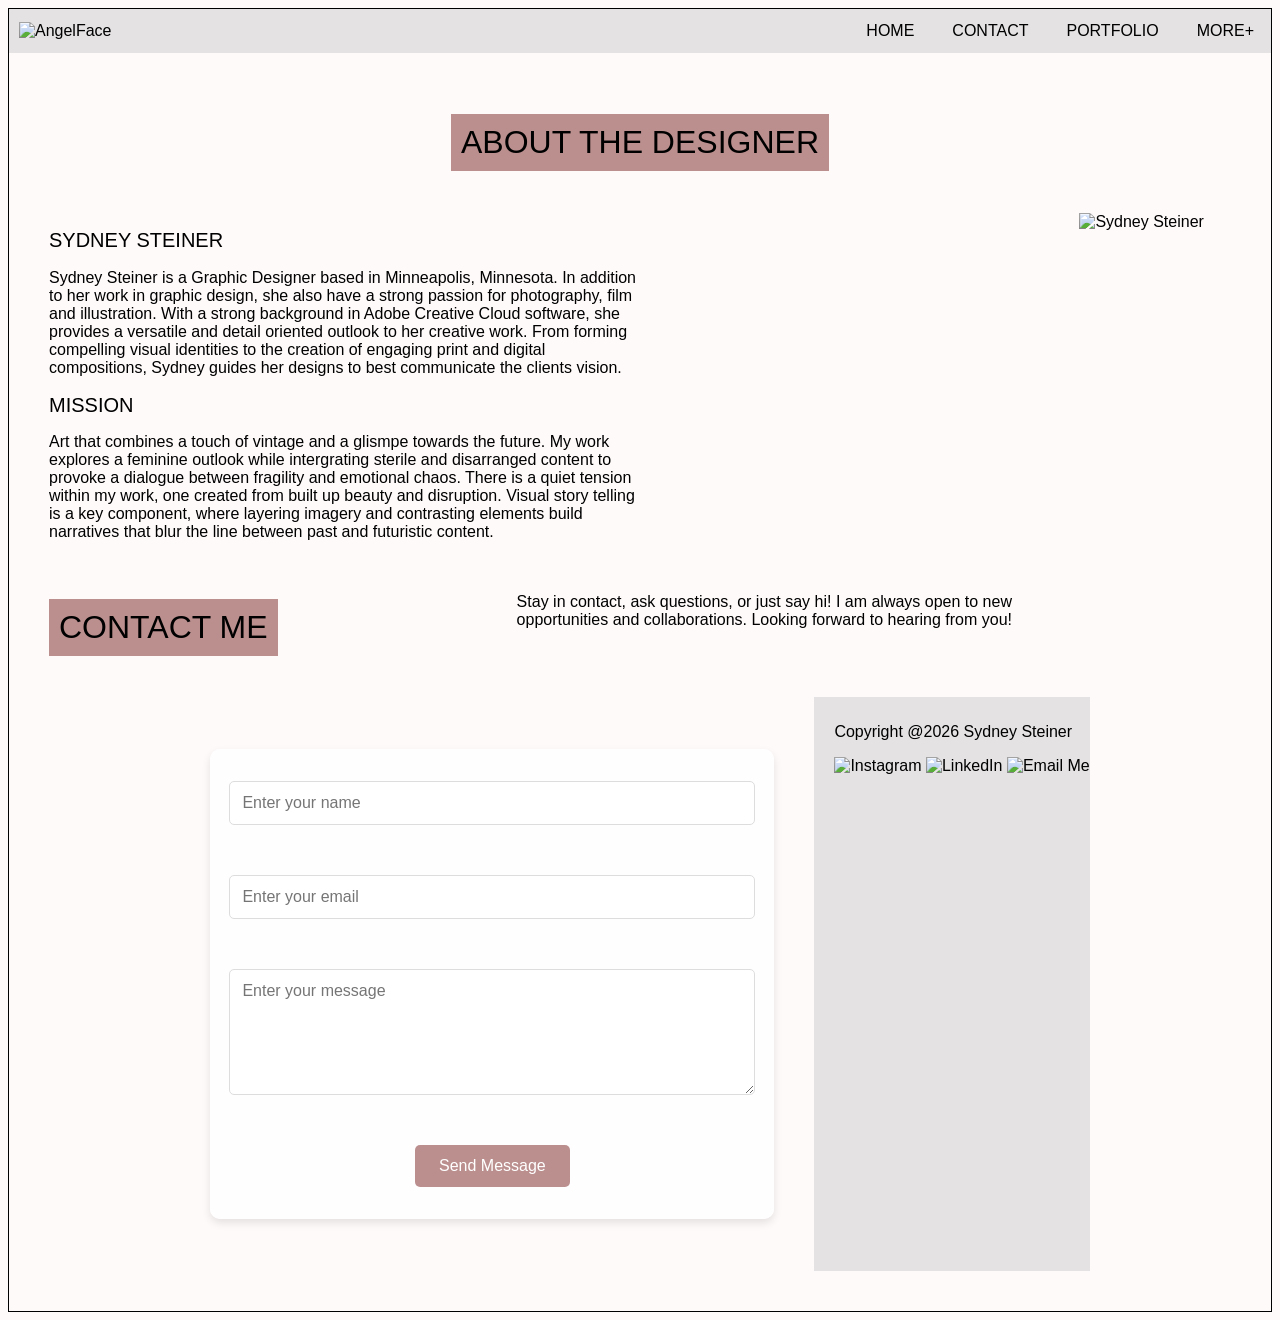
==== contact.html @ 8ff461b6 "Add files via upload" ====
<!DOCTYPE html>
<html lang="en">
<head>
    <meta charset="UTF-8">
    <meta name="viewport" content="width=device-width, initial-scale=1.0">
    <link rel="stylesheet" href="https://use.typekit.net/vuy5pia.css">
    <title>Document</title>
     <link rel="stylesheet" href="main.css">
     <link rel="stylesheet" href="normalize.css">
     <link rel="stylesheet" href="https://use.typekit.net/cha1lrw.css">
    <style>
      .container form {
        display: flex;
        flex-direction: column;
        align-items: center;
        gap: 1rem;
        max-width: 500px;
        margin: 2rem auto;
        padding: 2rem;
        background-color: rgba(255, 255, 255, 0.8);
        border-radius: 10px;
        box-shadow: 0 4px 8px rgba(0, 0, 0, 0.1);
      }
      input, textarea {
        width: 100%;
        padding: 12px;
        border: 1px solid #ddd;
        border-radius: 5px;
        font-size: 16px;
        font-family: "brown-pro", sans-serif;
      }
      textarea {
        resize: vertical;
        min-height: 100px;
      }
      button {
        background-color: rosybrown;
        color: white;
        padding: 12px 24px;
        border: none;
        border-radius: 5px;
        cursor: pointer;
        font-size: 16px;
        font-family: "brown-pro", sans-serif;
        transition: opacity 0.3s;
      }
      button:hover {
        opacity: 0.8;
      }
    </style>
</head>
 <header>
    <body> 
  <a href="index.html">
  <img src="Images/angelface logo.png" alt="AngelFace" width="200">
</a>
 <nav>
       <a href="index.html">HOME</a>
        <a href="contact.html">CONTACT</a>
        <a href="portfolio.html">PORTFOLIO</a>
        <div class="dropdown">
          <button class="dropbtn" type="button">MORE+</button>
          <div class="dropdown-content">
            <a href="angelface.html">Angelface</a>
            <a href="graphics.html">Graphics</a>
            <a href="Illustrations.html">Illustration</a>
            <a href="other.html">Other</a>
          </div>
        </div>
 </nav>
    </header>
<main>
    <h1> ABOUT THE DESIGNER</h1>
    <section style="display: flex; flex-wrap: wrap; align-items: flex-start; text-align: left; gap: 2rem;">
      <div style="flex: 1 1 50%; max-width: 50%;">
        <h2>SYDNEY STEINER</h2>
        <p>
           Sydney Steiner is a Graphic Designer based in Minneapolis, Minnesota. In addition to her work in graphic design, she also have a strong passion for photography, film and illustration. With a strong background in Adobe Creative Cloud software, she provides a versatile and detail oriented outlook to her creative work. From forming compelling visual identities to the creation of engaging print and digital compositions, Sydney guides her designs to best communicate the clients vision. 
        </p>
        <h2>MISSION</h2>
            <p>
       Art that combines a touch of vintage and a glismpe towards the future. My work explores a feminine outlook while intergrating sterile and disarranged content to provoke a dialogue between fragility and emotional chaos. There is a quiet tension within my work, one created from built up beauty and disruption. Visual story telling is a key component, where layering imagery and contrasting elements build narratives that blur the line between past and futuristic content.</p>
      </div>
      <div style="flex: 1 1 45%; max-width: 45%; text-align: right;">
        <img src="Images/CA621562-974C-4AA8-AB64-A7F52036AC32 2.png" alt="Sydney Steiner" style="width:500px; height: auto;">
      </div>
    </section>

   
  <h1>CONTACT ME</h1>
  <p style="text-align: center; margin: 1rem auto; max-width: 500px;">Stay in contact, ask questions, or just say hi! I am always open to new opportunities and collaborations. Looking forward to hearing from you!</p>
 <div class="container">
  <form>
    <input type="text" placeholder="Enter your name"><br>
    <input type="email" placeholder="Enter your email"><br>

    <textarea placeholder="Enter your message" rows="4" cols="50"></textarea><br>
    
 <button type="submit">Send Message</button>

  </form>
</div>
</section>
    

 <footer>
    <p>Copyright @2026 Sydney Steiner</p>
    <class="fixed-footer">
   <a href="https://www.instagram.com/angelface.000" target="_blank">
  <img src="Images/Instagram_logo_2016.png" alt="Instagram" width="50">
</a>
   <a href="https://www.linkedin.com/in/sydney-steiner-b88071347/" target="_blank">
  <img src="Images/1696901179396.png" alt="LinkedIn" width="50">
</a>
      <a href="mailto:sydneysteiner24@gmail.com">
  <img src="Images/mini-hero-mail.png" alt="Email Me" width="50">
</a>


 </footer>
 <script>
   document.addEventListener('click', function(event) {
     var button = document.querySelector('.dropbtn');
     var dropdown = document.querySelector('.dropdown-content');
     if (!button || !dropdown) return;

     if (button.contains(event.target)) {
       dropdown.classList.toggle('show');
     } else if (!dropdown.contains(event.target)) {
       dropdown.classList.remove('show');
     }
   });
 </script>
</html>
---- main.css ----
body{
   background-color:snow;
     text-align: center;
    border: 1px solid black;
   
   
font-family:sans-serif;
  
  
}
h1,h2,h3,h4,h5,h6 {
    
    font-weight: normal;
    color: black;
}
h1{
font-family: "condor", sans-serif;
font-weight: 500;
font-style: normal;
  text-align: center;

  background-color: rosybrown;
  padding: 10px;
  


}
h2{
 font-family: "condor", sans-serif;
font-weight: 400;
font-style: normal;
font-size: 20px;

}




a {
    color:black;
    text-decoration:none;
}
    
    main{
         display: flex;
    flex-wrap: wrap;
    justify-content: center;
    gap: 20px;

        padding: 40px;
        }

.container {
  display: flex;
  gap: 20px;
  padding: 20px;
  
}
.text, .image {
  width: 100%;

}
.column {
  flex: 1;
  border-radius: 10px;
  padding: 20px;
 
 background-color: rgba(211, 211, 211, 0.4);

} .column img {
  width: 400px;
  height: 200px;
  object-fit: cover;
  border-radius: 8px;
}





p {
    font-family: "brown-pro", sans-serif;
    font-size: 16px;
}

    
header{
    display: flex;
    justify-content: space-between;
    align-items: center;
    background-color: rgba(211, 211, 211, 0.6);
padding: 5px 5px 5px 10px;
font-family: "brown-pro", sans-serif;
font-weight: 400;
font-style: normal;


    
}
article {
  display: flex;
  flex-direction: column;
  align-items: center;
  width: 250px;
  padding: 20px;
  border-radius: 30px;

   background-color:snow;
  background-size: cover;
  background-repeat: no-repeat;
  background-position: center;
}

button{
    background-color:rosybrown;
;
    color: black;
    padding: 15px 25px;
    border: none;
    border-radius: 8px;
    cursor: pointer;
    font-size: 16px;
}
button:hover{
 
  opacity: 60%;
}
.email-button{
  display: inline-block;
  background-color: rosybrown;
;
  color: rosybrown;
  padding: 10px 20px;
  text-decoration: underline;
  border-radius: 5px;
}

.email-button:hover{
  background-color: rosybrown;
}
article img {
    width:100%
}
.crow-img {
    display: block;       /* ensures margin works properly */
    margin-top: 20px;     /* space above the image */
    margin-bottom: 20px;  /* optional space below */
}
.spin {
  width: 600px;
  animation: spin 8s linear infinite;
}

@keyframes spin {
  from {
    transform: rotate(0deg);
  }
  to {
    transform: rotate(360deg);
  }
  
}
@media (max-width: 600px) {
  .card {
    flex: 1 1 100%; /* 1 per row on mobile */
  }

}
footer {
padding-top: 10px;
padding-left: 20px;
box-sizing: border-box;
text-align: left;
background-color: rgba(211, 211, 211, 0.6);

}
header nav {
  display: flex;
  align-items: center;
  gap: 14px;
}

nav a {
  margin: 0;
  padding: 8px 12px;
}

.dropdown {
  position: relative;
  display: inline-block;
}

.dropbtn {
  background: none;
  border: none;
  font: inherit;
  cursor: pointer;
  padding: 8px 12px;
  color: #000;
}

.dropdown-content {
  display: none;
  position: absolute;
  top: 100%;
  right: 0;
  background-color: #fff;
  min-width: 160px;
  box-shadow: 0 8px 16px rgba(0,0,0,.2);
  z-index: 100;
}

.dropdown-content a {
  color: #000;
  padding: 10px 12px;
  text-decoration: none;
  display: block;
}

.dropdown-content a:hover {
  background-color: #f4f4f4;
}

.dropdown-content.show {
  display: block;
}
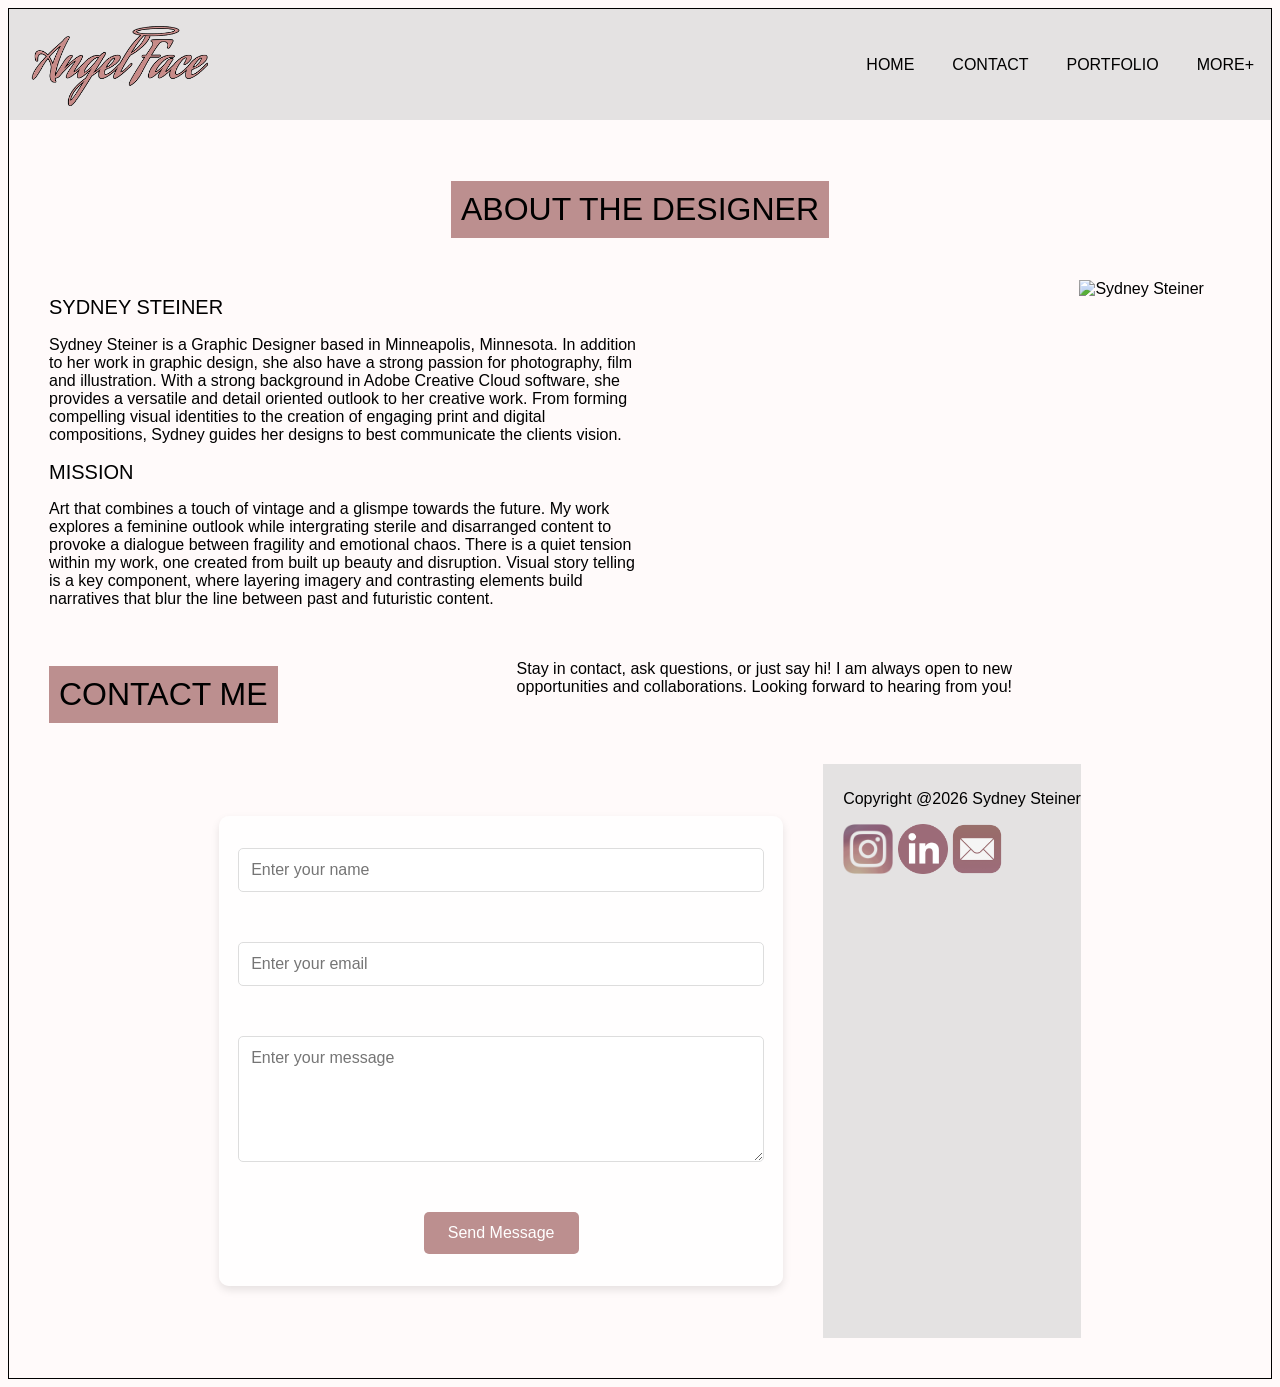
==== commit 6bc915e5: "Add files via upload" ====
--- a/contact.html
+++ b/contact.html
@@ -100,6 +100,7 @@
 
   </form>
 </div>
+</div>
 </section>
     
 
